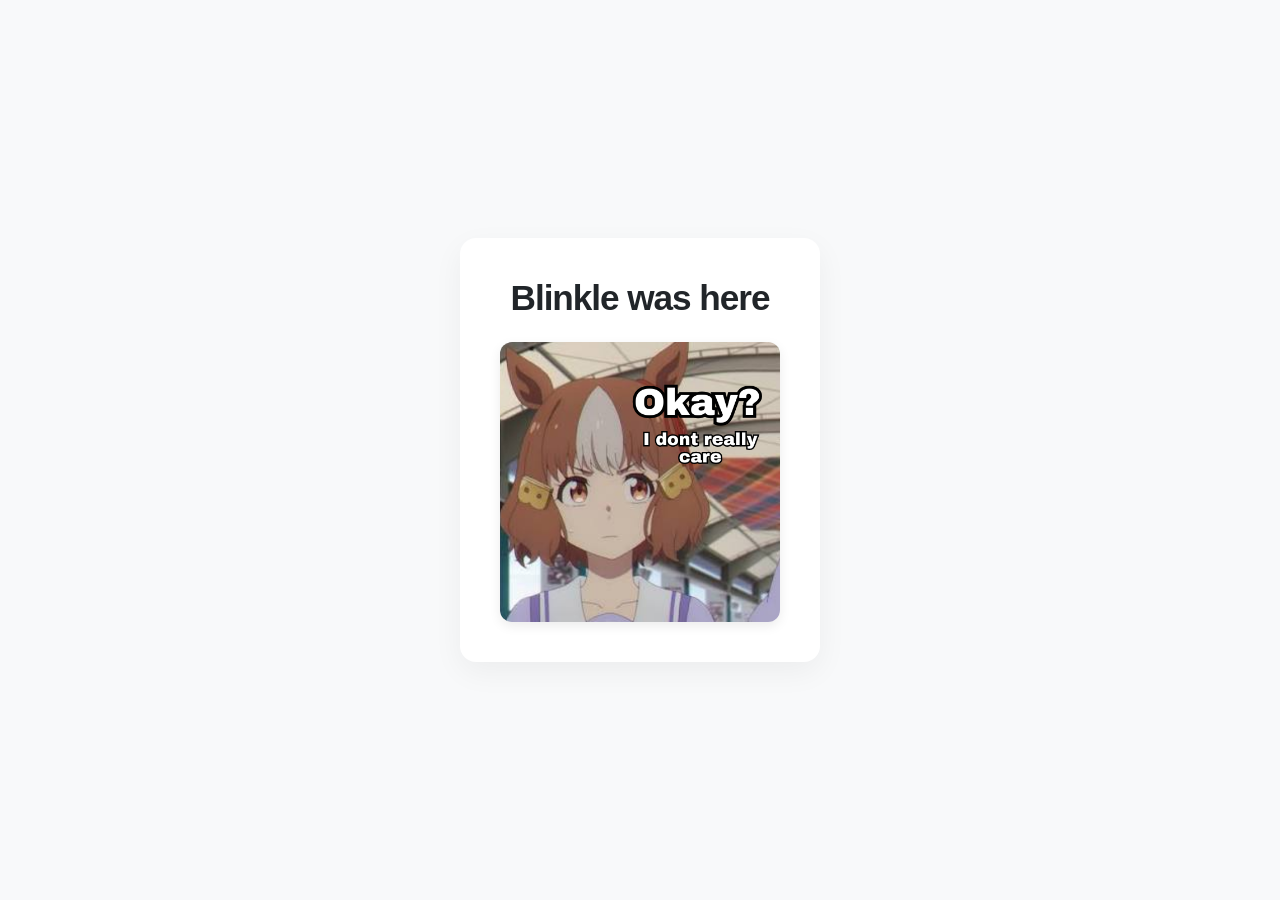
==== index.html @ d2b2ff15 "Update index.html" ====
<!DOCTYPE html>
<html lang="en">
<head>
    <meta charset="UTF-8">
    <meta name="viewport" content="width=device-width, initial-scale=1.0">
    <title>Click on belno..</title>
    
    <!-- LINK TO YOUR EXTERNAL CSS -->
    <link rel="stylesheet" href="index.css">
</head>
<body>

    <div class="container" id="main-card">
        <h1>Blinkle was here</h1>
        
        <!-- CLICKABLE IMAGE LINK -->
        <a href="javascript:void(0)" onclick="transitionAndRedirect('https://blinkle.fun/home')">
            <img src="images/texty.png" alt="Blinkle's Picture" class="my-image">
        </a>
    </div>

    <script>
        function transitionAndRedirect(url) {
            const card = document.getElementById('main-card');
            // Add the animation class
            card.classList.add('fade-out');
            
            // Wait 400ms for the animation to finish
            setTimeout(() => {
                window.location.href = url;
            }, 400);
        }
    </script>

</body>
</html>
---- index.css ----
/* style.css */
body {
    display: flex;
    justify-content: center;
    align-items: center;
    height: 100vh;
    margin: 0;
    font-family: -apple-system, BlinkMacSystemFont, "Segoe UI", Roboto, sans-serif;
    background-color: #f8f9fa;
    color: #212529;
    transition: background-color 0.4s ease;
}

.container {
    text-align: center;
    background: #ffffff;
    padding: 2.5rem;
    border-radius: 16px;
    box-shadow: 0 10px 30px rgba(0, 0, 0, 0.05);
    transition: transform 0.3s ease, opacity 0.4s ease;
}

.container:hover {
    transform: translateY(-4px);
}

h1 {
    font-size: 2.2rem;
    font-weight: 700;
    letter-spacing: -0.03em;
    margin-top: 0;
    margin-bottom: 1.5rem;
}

.my-image {
    display: block;
    max-width: 280px;
    height: auto;
    border-radius: 12px;
    margin: 0 auto;
    box-shadow: 0 4px 12px rgba(0, 0, 0, 0.08);
    transition: filter 0.3s ease;
    cursor: pointer;
}

.my-image:hover {
    filter: brightness(0.95);
}

/* Exit Transition Class */
.fade-out {
    opacity: 0;
    transform: scale(0.95);
}
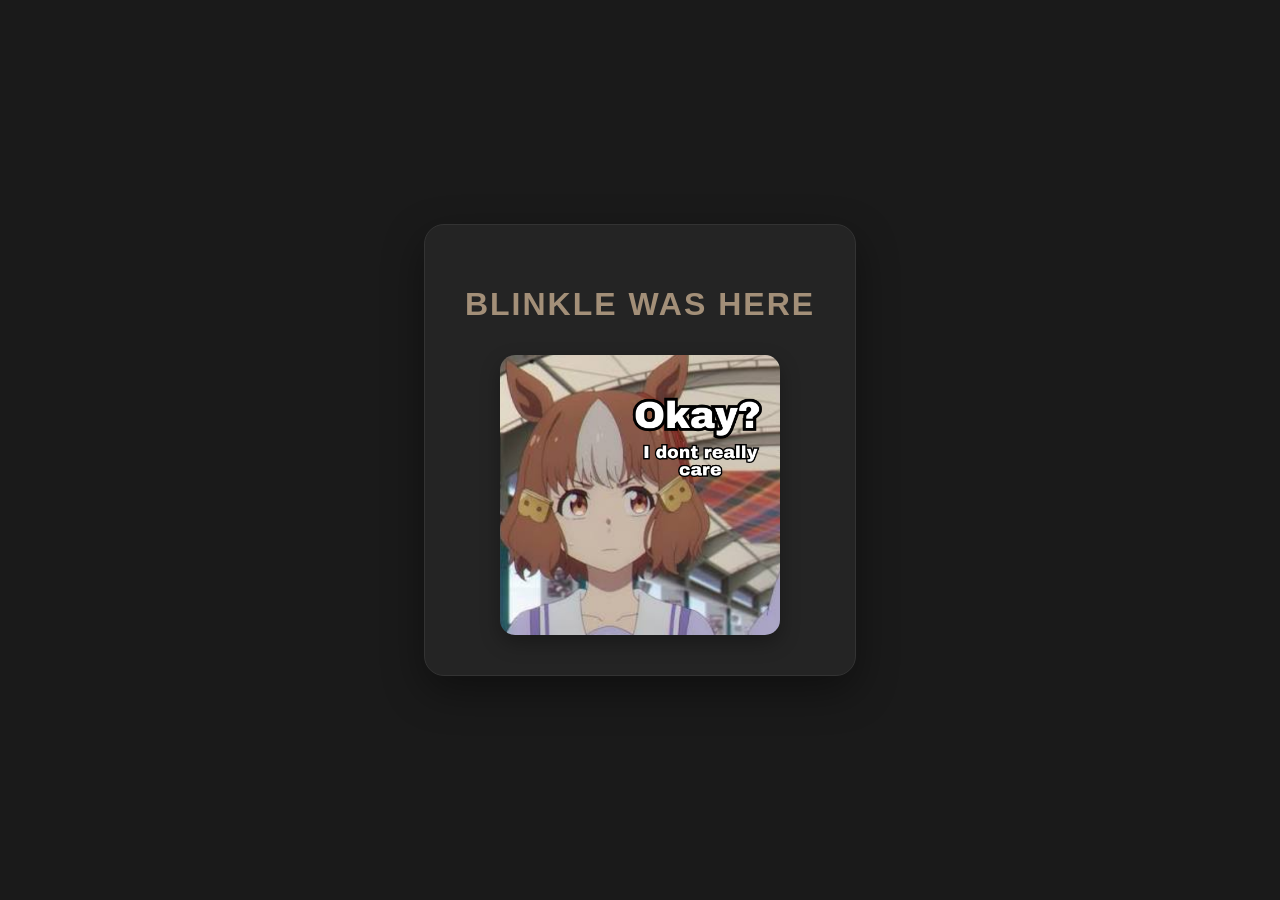
==== commit c1c4bacd: "Update index.html" ====
--- a/index.html
+++ b/index.html
@@ -5,6 +5,9 @@
     <meta name="viewport" content="width=device-width, initial-scale=1.0">
     <title>Click on belno..</title>
     
+    <!-- FAVICON -->
+    <link rel="icon" type="image/png" href="images/icon2.jpg">
+
     <!-- LINK TO YOUR EXTERNAL CSS -->
     <link rel="stylesheet" href="index.css">
 </head>
@@ -22,10 +25,11 @@
     <script>
         function transitionAndRedirect(url) {
             const card = document.getElementById('main-card');
+            
             // Add the animation class
             card.classList.add('fade-out');
             
-            // Wait 400ms for the animation to finish
+            // Wait 400ms for the animation to finish before redirecting
             setTimeout(() => {
                 window.location.href = url;
             }, 400);
--- a/index.css
+++ b/index.css
@@ -1,54 +1,62 @@
-/* style.css */
+/* index.css */
 body {
     display: flex;
     justify-content: center;
     align-items: center;
     height: 100vh;
     margin: 0;
-    font-family: -apple-system, BlinkMacSystemFont, "Segoe UI", Roboto, sans-serif;
-    background-color: #f8f9fa;
-    color: #212529;
-    transition: background-color 0.4s ease;
+    font-family: 'Montserrat', sans-serif; /* Matching your main site font */
+    background-color: #1a1a1a; /* Dark background */
+    color: #ffffff;
+    transition: background-color 0.5s ease;
 }
 
 .container {
     text-align: center;
-    background: #ffffff;
+    background: #242424; /* Darker card */
     padding: 2.5rem;
-    border-radius: 16px;
-    box-shadow: 0 10px 30px rgba(0, 0, 0, 0.05);
-    transition: transform 0.3s ease, opacity 0.4s ease;
+    border-radius: 20px;
+    border: 1px solid #333;
+    box-shadow: 0 15px 40px rgba(0, 0, 0, 0.4);
+    /* Essential for the animation to work */
+    transition: all 0.4s cubic-bezier(0.175, 0.885, 0.32, 1.275);
+    opacity: 1;
+    transform: scale(1) rotate(0deg);
 }
 
 .container:hover {
-    transform: translateY(-4px);
+    box-shadow: 0 20px 50px rgba(163, 143, 120, 0.2);
+    border-color: #a38f78;
 }
 
 h1 {
-    font-size: 2.2rem;
-    font-weight: 700;
-    letter-spacing: -0.03em;
-    margin-top: 0;
-    margin-bottom: 1.5rem;
+    font-size: 2rem;
+    font-weight: 900;
+    text-transform: uppercase;
+    letter-spacing: 2px;
+    margin-bottom: 2rem;
+    color: #a38f78; /* Theme color */
 }
 
 .my-image {
     display: block;
     max-width: 280px;
     height: auto;
-    border-radius: 12px;
+    border-radius: 15px;
     margin: 0 auto;
-    box-shadow: 0 4px 12px rgba(0, 0, 0, 0.08);
-    transition: filter 0.3s ease;
+    box-shadow: 0 8px 20px rgba(0, 0, 0, 0.3);
+    transition: transform 0.3s ease, filter 0.3s ease;
     cursor: pointer;
 }
 
 .my-image:hover {
-    filter: brightness(0.95);
+    transform: scale(1.05);
+    filter: brightness(1.2);
 }
 
-/* Exit Transition Class */
+/* SUPER COOL EXIT TRANSITION */
 .fade-out {
     opacity: 0;
-    transform: scale(0.95);
+    transform: scale(0.5) rotate(-20deg) translateY(50px);
+    filter: blur(10px) brightness(0);
 }
